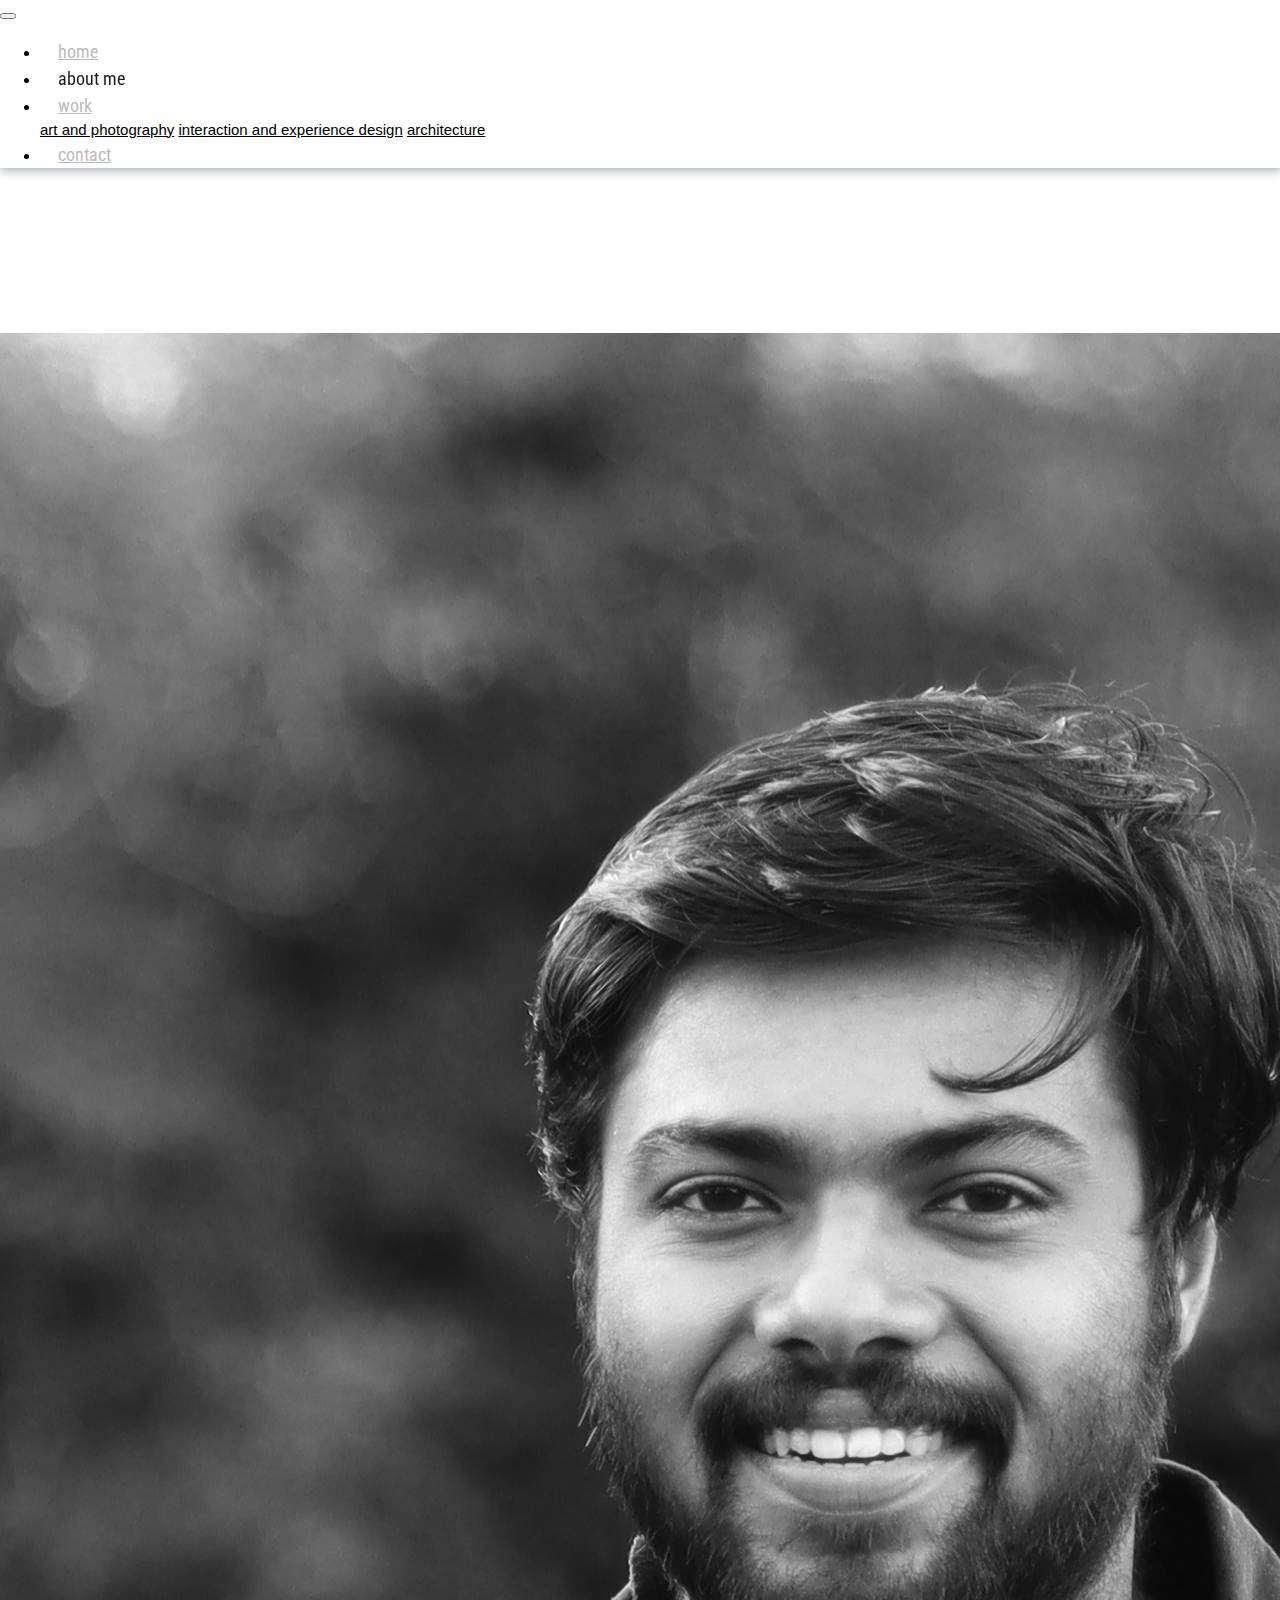
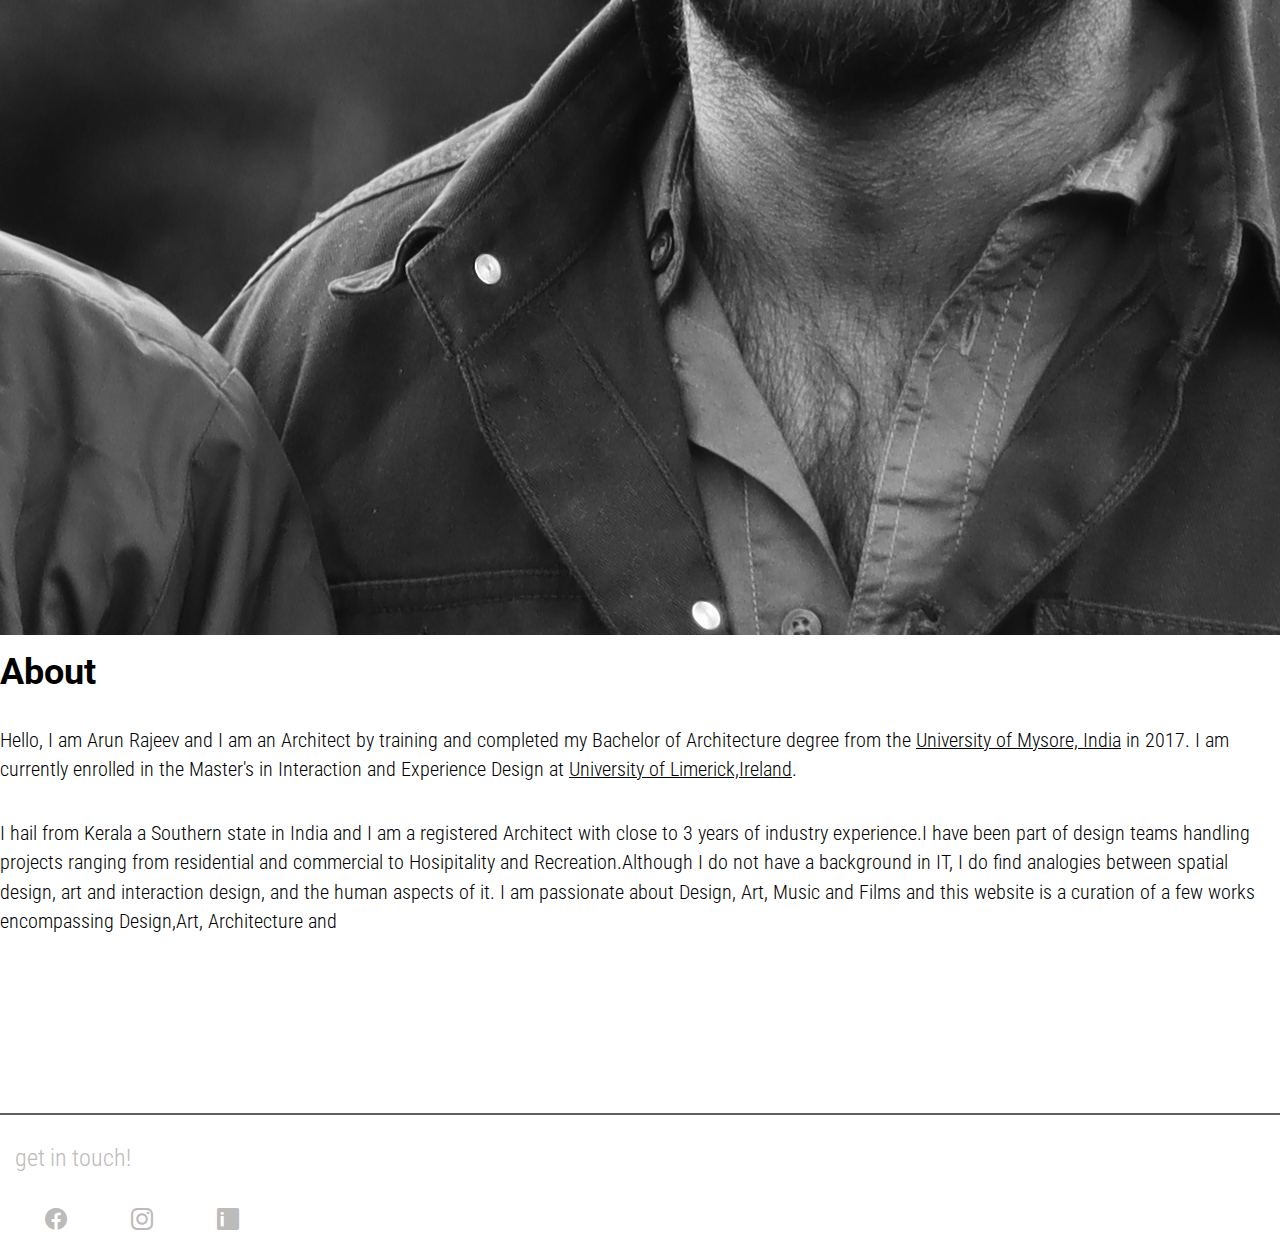
==== about.html @ 43d0c34e "Add files via upload" ====
<!DOCTYPE html>
<html lang="en" >
<head>
    <meta charset="UTF-8">
    <meta name="viewport" content="width=device-width, initial-scale=1.0">
    <title>portfolio</title>
    <!--google fonts-->
    <link rel="preconnect" href="https://fonts.gstatic.com">
    <link href="https://fonts.googleapis.com/css2?family=Roboto+Condensed:wght@300;400;700&family=Roboto:wght@100;300;400;500;700;900&display=swap" rel="stylesheet">
    <link rel="stylesheet" href="bootstrap-icons-1.2.0/font/bootstrap-icons.css">
    <!-- Bootstrap CSS -->
    <link rel="stylesheet" href="https://cdn.jsdelivr.net/npm/bootstrap@4.5.3/dist/css/bootstrap.min.css" integrity="sha384-TX8t27EcRE3e/ihU7zmQxVncDAy5uIKz4rEkgIXeMed4M0jlfIDPvg6uqKI2xXr2" crossorigin="anonymous">
    <!-- css file -->
    <link rel="stylesheet" href="css/style.css">
    <link rel="stylesheet" href="https://www.w3schools.com/w3css/4/w3.css">
</head>
<body>
    <!--Header area-->
    <header class="header_area">
        <div class="main-menu">
            <nav class="navbar navbar-expand-xl navbar-light bg-white fixed-top ">
                <button class="navbar-toggler" type="button" data-toggle="collapse" data-target="#navbarNav" aria-controls="navbarNav" aria-expanded="false" aria-label="Toggle navigation">
                  <span class="navbar-toggler-icon"></span>
                </button>
                <div class="collapse navbar-collapse" id="navbarNav">
                    <div class="mr-auto"></div>
                  <ul class="navbar-nav">
                    <li class="nav-item ">
                      <a class="nav-link" href="index.html">home </a>
                    </li>
                    <li class="nav-item active">
                      <a class="nav-link " href="#">about me</a>
                    </li>
                    <li class="nav-item dropdown">
                        <a class="nav-link dropdown-toggle" href="#" id="navbarDropdown" role="button" data-toggle="dropdown" aria-haspopup="true" aria-expanded="false">
                          work
                        </a>
                        <div class="dropdown-menu" aria-labelledby="navbarDropdown">
                          <a class="dropdown-item" href="artwork.html">art and photography</a>
                          <a class="dropdown-item" href="interaction.html">interaction and experience design</a>
                          <a class="dropdown-item" href="architecture.html">architecture</a>
                        </div>
                      </li>
                    <li class="nav-item">
                      <a class="nav-link" href="#footer">contact</a>
                    </li>
                  </ul>
                </div>
              </nav>
        </div>
    </header>

    <!--   End Header Area  -->

    <!--   Start Main Area  -->
    <main class="site-main">

     
      <!--  Start About Area   -->
      <section class="bio-area">
          
        <div class="container align-content-center">
            <div class="row">
                <div class="col-lg-6 col-md-8 col-sm-12">
                        <div class="bio-image">
                            <img src="./images/DP.png" alt="Arun_display picture" class="img-fluid">
                        </div>
                </div>
                
                <div class="col-lg-6 col-md-12 bio-title">
                    <h1 class="text-left ">
                        <span>About</span>
                        </h1>
                    <div class="paragraph py-4 w-100">
                        <p class="para pt-4">
                        Hello, I am Arun Rajeev and I am an Architect by training and completed my Bachelor of Architecture degree from the <a href="https://www.ul.ie/" target="_blank" alt="website of University of Mysore">University of Mysore, India</a> in 2017.  
                        I am currently enrolled in the Master's in Interaction and Experience Design at <a href="https://www.ul.ie/" target="_blank" alt="websitr of University of Limerick">University of Limerick,Ireland</a>.
                        
                        </p>
                        <p class="para pt-4">
                            I hail from Kerala a Southern state in India and I am a registered Architect with close to 3 years of industry experience.I
                            have been part of design teams handling projects ranging from residential and commercial to Hosipitality and Recreation.Although I do not have a background in IT, I do find analogies between spatial design, art and interaction design, and the human aspects of it. 
                            I am passionate about Design, Art, Music and Films and this website is a curation of a few works encompassing Design,Art, Architecture and 
                        </p>
                    </div>
            </div>
            </div>
        </div>
    </section>

    <!--  End About Area   -->

    <!--Footer Area-->
    <footer class="footer-area" >
        <div class="container">
                <div class="social text-center">
                 <h3 class="text-center" id="footer">get in touch!</h3>   
                    <a href="https://www.facebook.com/arun.rajeev.3"target="_blank"><i class="bi bi-facebook"></i></a>
                    <a href="https://www.instagram.com/arun.rajeev/?hl=en"target="_blank"><i class="bi bi-instagram"></i></a>
                    <a href="https://www.linkedin.com/in/arun-rajeev/"target="_blank"><i class="bi bi-linkedin"></i></a>
            </div>
        </div>
    </footer>

<!--End Footer Area-->






    
     <!--Jquery file-->
     <script src="./js/jquery.3.5.1.js"></script>
     <!--Bootstrap Bundle with Popper -->
     <script src="https://code.jquery.com/jquery-3.5.1.slim.min.js" integrity="sha384-DfXdz2htPH0lsSSs5nCTpuj/zy4C+OGpamoFVy38MVBnE+IbbVYUew+OrCXaRkfj" crossorigin="anonymous"></script>
     <script src="https://cdn.jsdelivr.net/npm/popper.js@1.16.1/dist/umd/popper.min.js" integrity="sha384-9/reFTGAW83EW2RDu2S0VKaIzap3H66lZH81PoYlFhbGU+6BZp6G7niu735Sk7lN" crossorigin="anonymous"></script>
     <script src="https://cdn.jsdelivr.net/npm/bootstrap@4.5.3/dist/js/bootstrap.min.js" integrity="sha384-w1Q4orYjBQndcko6MimVbzY0tgp4pWB4lZ7lr30WKz0vr/aWKhXdBNmNb5D92v7s" crossorigin="anonymous"></script>
 </body>
 </html>
---- css/style.css ----
/* css variables */
@import url(./partials/_variables.css);

/* import global styling */ 
@import url(./partials/_global.css);

html{
    scroll-behavior: smooth;
}
/* start of navigation */ 

.header_area .main-menu .navbar{
    box-shadow: 1px 1px 10px 1px  rgba(27, 42, 65, 0.425);  
    padding-right:10rem;   
}

.header_area .main-menu .navbar .nav-link{
    font-family: var(--roboto_condensed);
    font-weight: 400;
    font-size: 1.2rem;
    padding-left: 1.2rem;
    color: var(--title-color);
}

.header_area .main-menu .navbar-nav .active a{
    background: rgb(25, 25, 26);
    -webkit-background-clip: text;
    -webkit-text-fill-color: transparent;
    background-clip: text;
}
.header_area .main-menu .navbar-nav a:hover{
    background:  rgb(25, 25, 26);
    -webkit-background-clip: text;
    -webkit-text-fill-color: transparent;
    background-clip: text;    
}

/* end navigation */ 

/* Banner Area */ 

.site-main .site-banner {
    background-image: url(../images/banner_2.png);
    height: 400px;
    background-attachment: fixed;
    background-position: center;
    background-repeat: no-repeat;
    background-size: cover;
   }

.site-main .site-banner .site-title h4{
    font-family: var(--roboto_condensed);
    font-weight: 100;
    color: var(--primary-color2);
    font-size: 1.5rem;
    padding-bottom: 2rem;
}

.site-main .site-banner .site-title h1{
    padding-top: 35%;
    font-family: var(--roboto);
    font-weight: 700;
    color: var(--primary-color2);
    font-size: 4rem;
}

.site-main .site-banner .site-title :hover{
    transform: scale(1.1);
    transition: all 1s ease-in-out;
}



/* Start About Area */ 

.site-main .about-area {
    padding-top: 10rem;
    padding-bottom: 10rem;
    
}

.site-main .about-area .about-title h1 > span{
    display: block;
    font-family: var(--roboto);
    font-weight: 700; 
    color: var(--primary-color1);
}

.site-main .about-area .about-title h1 ::after{
    transform:translate(100%,-10%) ;
    transition: all 1s ease-in-out;
}

.site-main .about-area .about-title .paragraph > p{
    padding: .5rem 0;
    font-family: var(--roboto_condensed);
    font-weight: 300; 
    font-size: 1.5rem;
    color: var(--primary-color1);
}

/* End About Area */ 

/* Project Area */ 


.site-main .project-area{
    padding-top: 2rem;
    padding-bottom: 20rem;
}

.site-main .project-area .embeds{
    padding-top: 5rem;
}

.site-main .project-area .text-title-h1 {
    display: block;
    font-family: var(--roboto);
    font-weight: 700; 
    color: var(--primary-color1);
}

.site-main .project-area .text-secondary {
    display: block;
    font-family: var(--roboto_condensed);
    font-weight: 300; 
    font-size: 1.5rem;
    color: var(--primary-color1);

}

.site-main .project-area .grid .my-project .title h3{
    font-family: var(--roboto_condensed);
    font-weight: 700; 
    color: var(--primary-color1);
}

.site-main .project-area .grid .my-project .img a:hover img{
    filter: brightness(1.2) drop-shadow(2px 5px 10px#ccc9dcff) ;
    transform: scale(1.1);
}



/* End Project Area */ 



/* start architecture page  */
.architecture .text-title-h1{
    display: block;
    font-family: var(--roboto);
    font-weight: 700; 
    color: var(--primary-color1);
}

.architecture{
    padding-top:10rem;
    padding-bottom:10rem;
}

.architecture .carousal{
    padding-bottom: 2rem;
}
.carousal h2{
    display: block;
    font-family: var(--roboto);
    font-weight: 700; 
    color: var(--primary-color1);
}

.carousal .paragraph{
    display: block;
    font-family: var(--roboto_condensed);
    font-weight: 300; 
    font-size: 1.2rem;
    color: var(--primary-color1);
}

.carousal #myCarousel_1 :hover{
    transform: scale(1.01);
    filter: drop-shadow(2px 5px 10px#ccc9dcff) ;
    transition: 0.5s ease-in;
 }

 .carousal #myCarousel_2 :hover{
    transform: scale(1.01);
    filter: drop-shadow(2px 5px 10px#ccc9dcff) ;
    transition: 0.5s ease-in;
 }

 .carousal #myCarousel_3 :hover{
    transform: scale(1.01);
    filter: drop-shadow(2px 5px 10px#ccc9dcff) ;
    transition: 0.5s ease-in;
 }

 /*end architecture area */

/* start photography and art area */

.site-main .art-photography-area{
    padding-top: 10rem;
    padding-bottom: 10rem;
   
}

.site-main .art-photography-area .img :hover{
    transform: scale(1.01);
    filter: drop-shadow(2px 5px 10px#ccc9dcff) ;
    transition: 0.5s ease-in;
}

.site-main .art-photography-area .text-title-h1 {
    display: block;
    font-family: var(--roboto);
    font-weight: 700; 
    color: var(--primary-color1);
    padding-bottom: 1rem;
    border-bottom: 2px solid rgb(95, 95, 95);
}

.site-main .art-photography-area .text-title {
    display: block;
    font-family: var(--roboto);
    font-weight: 400; 
    font-size: 1.5rem;
    color: var(--primary-color1);
}

/* start IXUX page  */

.interaction-design  {
    padding-top:10rem;
    padding-bottom:10rem;
}

.interaction-design .text-title-h1{
    display: block;
    font-family: var(--roboto);
    font-weight: 700; 
    color: var(--primary-color1);
    padding-bottom: 1rem;
    border-bottom: 2px solid rgb(95, 95, 95);
}

.interaction-design .carousal{
    padding-bottom: 2rem;
}
.carousal h2{
    display: block;
    font-family: var(--roboto);
    font-weight: 700; 
    color: var(--primary-color1);
}

.carousal .paragraph{
    display: block;
    font-family: var(--roboto_condensed);
    font-weight: 300; 
    font-size: 1.2rem;
    color: var(--primary-color1);
}

.carousal #myCarousel_1 :hover{
    transform: scale(1.01);
    filter: drop-shadow(2px 5px 10px#ccc9dcff) ;
    transition: 0.5s ease-in;
 }

 .carousal #myCarousel_2 :hover{
    transform: scale(1.01);
    filter: drop-shadow(2px 5px 10px#ccc9dcff) ;
    transition: 0.5s ease-in;
 }

 .carousal #myCarousel_3 :hover{
    transform: scale(1.01);
    filter: drop-shadow(2px 5px 10px#ccc9dcff) ;
    transition: 0.5s ease-in;
 }

 /*end IXUX area */

 /* Start Bio Area */ 

.site-main .bio-area {
    padding-top: 10rem;
    padding-bottom: 10rem;
}

.site-main .bio-area .bio-title h1 > span{
    display: block;
    font-family: var(--roboto);
    font-weight: 700; 
    color: var(--primary-color1);
}

.site-main .bio-area .bio-image :hover{
    transform: scale(1.01);
    filter: drop-shadow(2px 5px 10px#ccc9dcff) ;
    transition: 0.5s ease-in;
}

.site-main .bio-area .bio-title .paragraph > p{
    padding: .5rem 0;
    font-family: var(--roboto_condensed);
    font-weight: 300; 
    font-size: 1.3rem;
    color: var(--primary-color1);
}

/* End Bio Area */
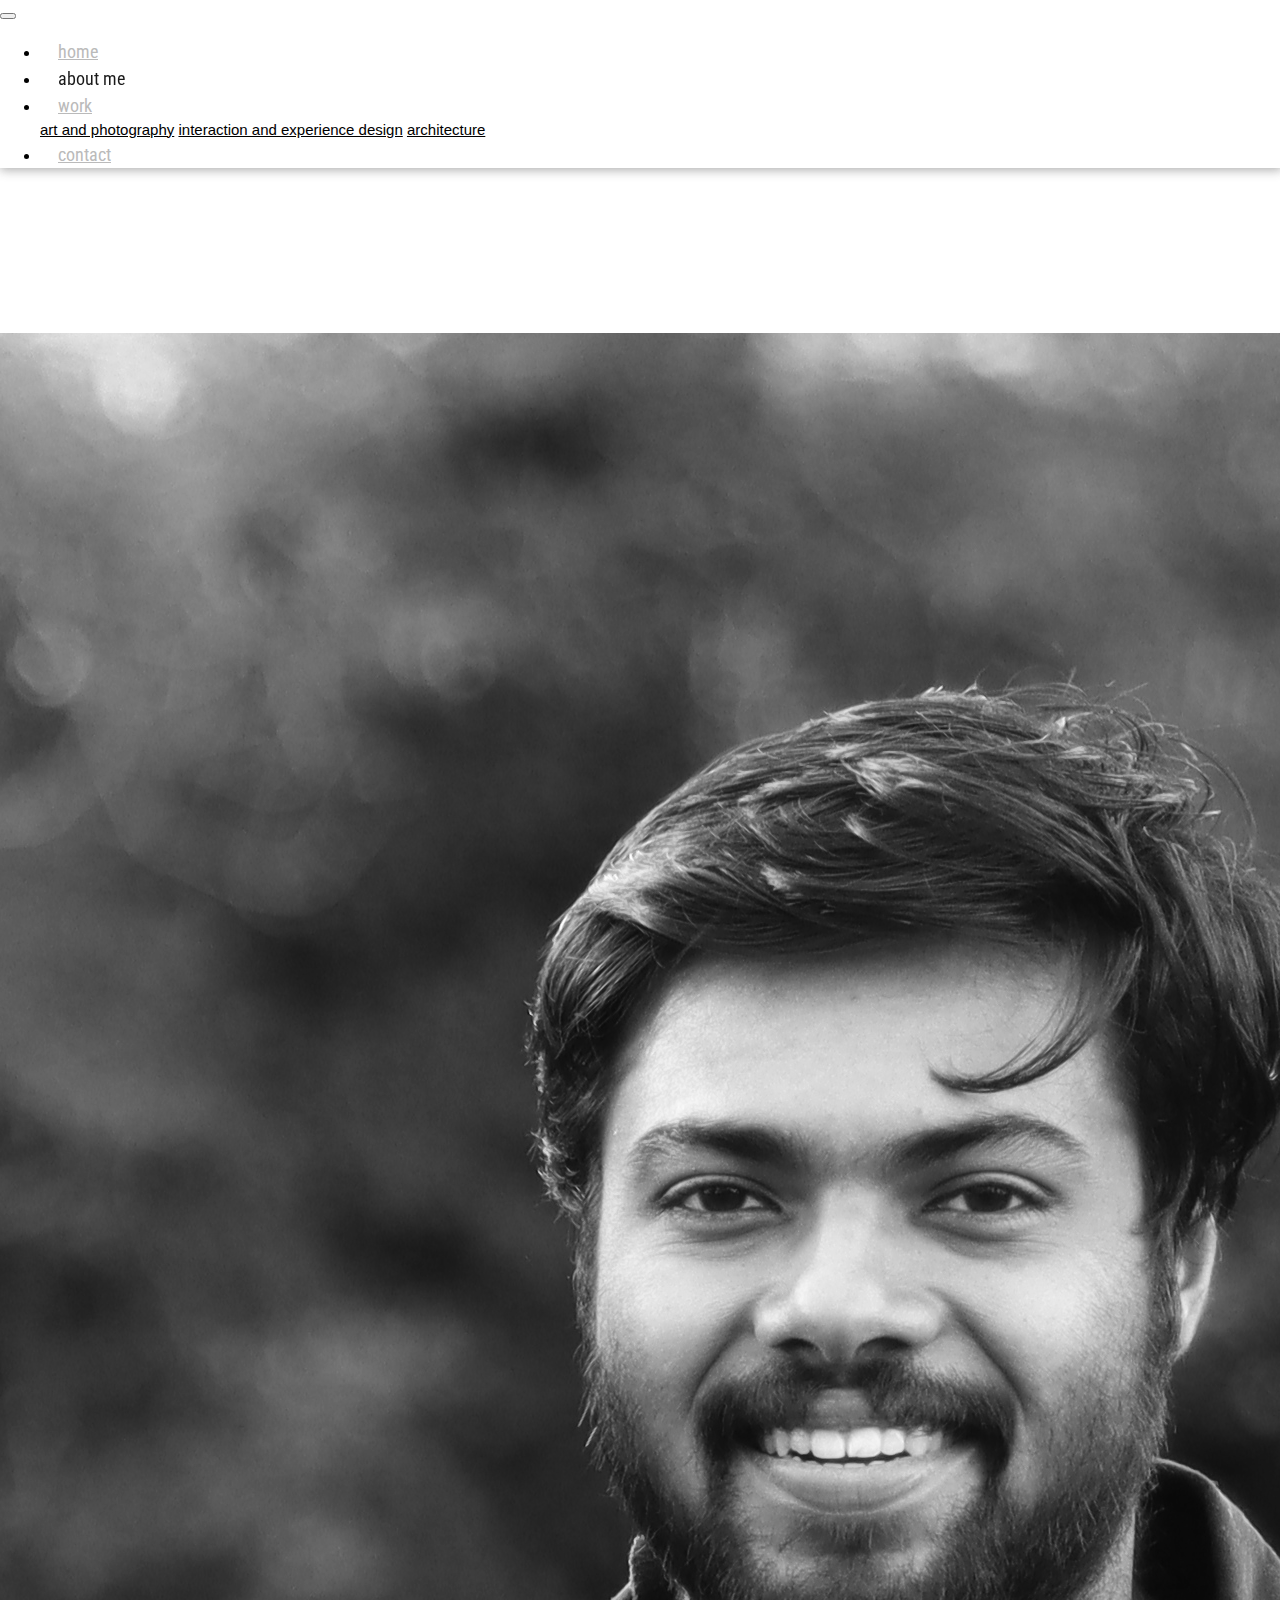
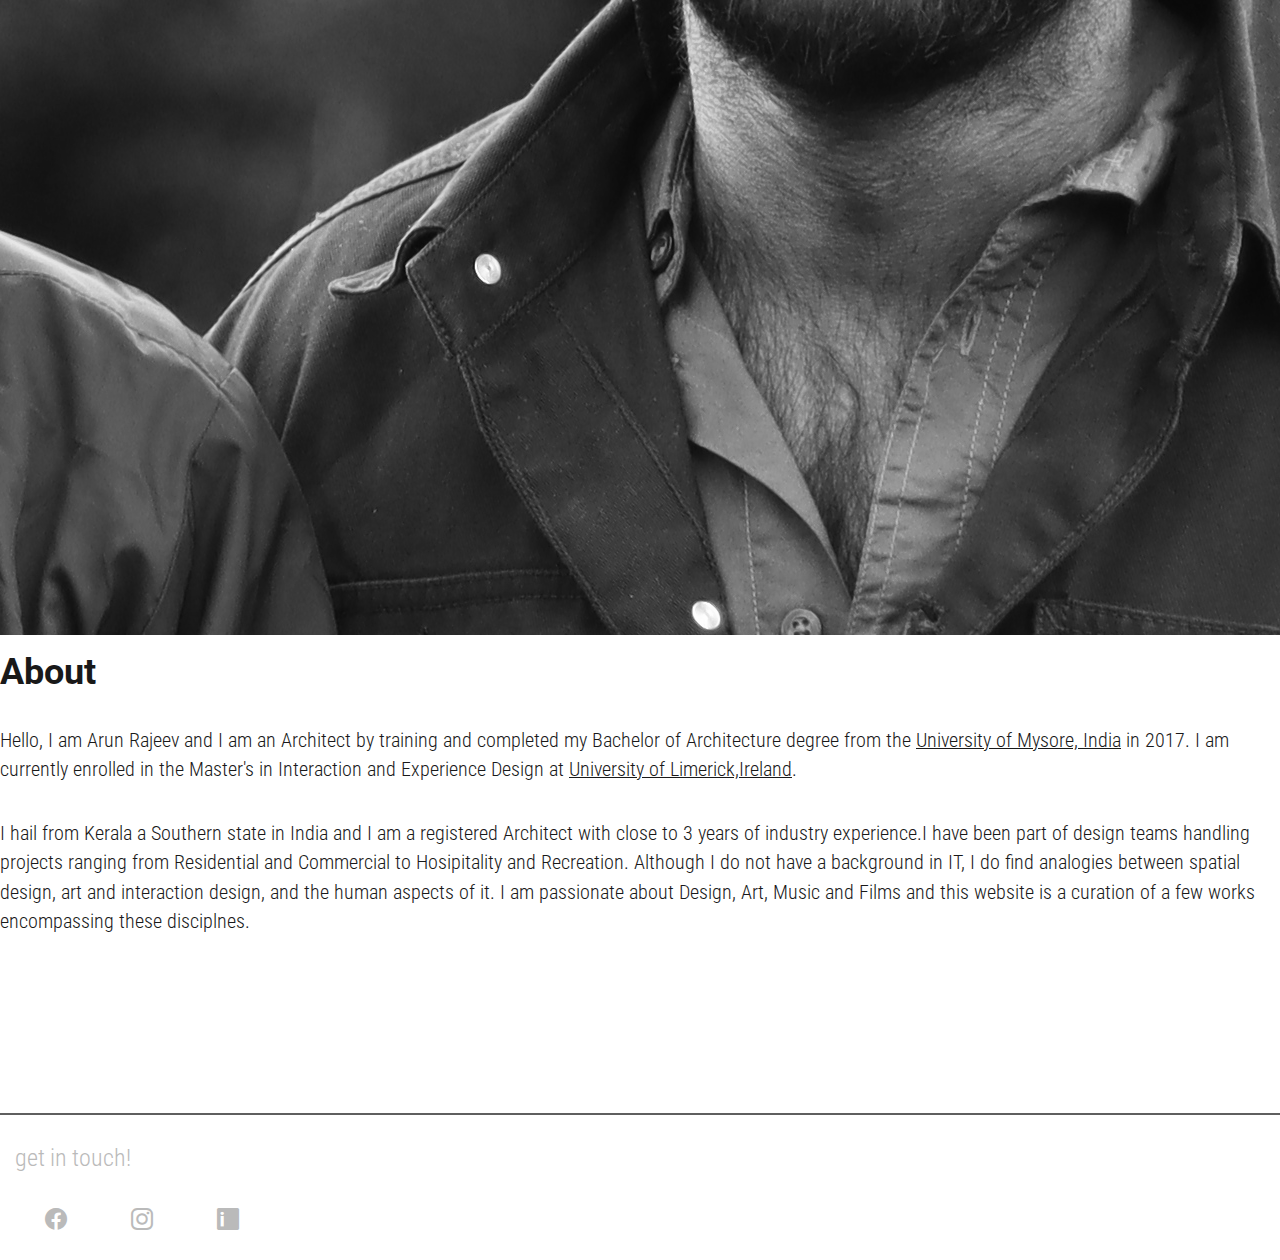
==== commit 38ce06be: "update" ====
--- a/about.html
+++ b/about.html
@@ -11,7 +11,7 @@
     <!-- Bootstrap CSS -->
     <link rel="stylesheet" href="https://cdn.jsdelivr.net/npm/bootstrap@4.5.3/dist/css/bootstrap.min.css" integrity="sha384-TX8t27EcRE3e/ihU7zmQxVncDAy5uIKz4rEkgIXeMed4M0jlfIDPvg6uqKI2xXr2" crossorigin="anonymous">
     <!-- css file -->
-    <link rel="stylesheet" href="css/style.css">
+    <link rel="stylesheet" href="./css/style.css">
     <link rel="stylesheet" href="https://www.w3schools.com/w3css/4/w3.css">
 </head>
 <body>
@@ -73,14 +73,15 @@
                         </h1>
                     <div class="paragraph py-4 w-100">
                         <p class="para pt-4">
-                        Hello, I am Arun Rajeev and I am an Architect by training and completed my Bachelor of Architecture degree from the <a href="https://www.ul.ie/" target="_blank" alt="website of University of Mysore">University of Mysore, India</a> in 2017.  
+                        Hello, I am Arun Rajeev and I am an Architect by training and completed my Bachelor of Architecture degree from the <a href="https://uni-mysore.ac.in/" target="_blank" alt="website of University of Mysore">University of Mysore, India</a> in 2017.  
                         I am currently enrolled in the Master's in Interaction and Experience Design at <a href="https://www.ul.ie/" target="_blank" alt="websitr of University of Limerick">University of Limerick,Ireland</a>.
                         
                         </p>
                         <p class="para pt-4">
                             I hail from Kerala a Southern state in India and I am a registered Architect with close to 3 years of industry experience.I
-                            have been part of design teams handling projects ranging from residential and commercial to Hosipitality and Recreation.Although I do not have a background in IT, I do find analogies between spatial design, art and interaction design, and the human aspects of it. 
-                            I am passionate about Design, Art, Music and Films and this website is a curation of a few works encompassing Design,Art, Architecture and 
+                            have been part of design teams handling projects ranging from Residential and Commercial to Hosipitality and Recreation.
+                            Although I do not have a background in IT, I do find analogies between spatial design, art and interaction design, and the human aspects of it. 
+                            I am passionate about Design, Art, Music and Films and this website is a curation of a few works encompassing these disciplnes.
                         </p>
                     </div>
             </div>
--- a/css/style.css
+++ b/css/style.css
@@ -1,35 +1,38 @@
-/* css variables */
-@import url(./partials/_variables.css);
-
-/* import global styling */ 
-@import url(./partials/_global.css);
-
 html{
     scroll-behavior: smooth;
 }
+
+@keyframes slideInFromLeft {
+    0% {
+      transform: translateX(-100%);
+    }
+    100% {
+      transform: translateX(0);
+    }
+  }
 /* start of navigation */ 
 
 .header_area .main-menu .navbar{
-    box-shadow: 1px 1px 10px 1px  rgba(27, 42, 65, 0.425);  
+    box-shadow: 1px 1px 10px 1px  rgba(58, 58, 58, 0.425);  
     padding-right:10rem;   
 }
 
 .header_area .main-menu .navbar .nav-link{
-    font-family: var(--roboto_condensed);
+    font-family: 'Roboto Condensed', sans-serif;
     font-weight: 400;
     font-size: 1.2rem;
     padding-left: 1.2rem;
-    color: var(--title-color);
+    color:  rgb(186, 186, 186);
 }
 
 .header_area .main-menu .navbar-nav .active a{
-    background: rgb(25, 25, 26);
+    background: rgb(25, 25, 25);
     -webkit-background-clip: text;
     -webkit-text-fill-color: transparent;
     background-clip: text;
 }
 .header_area .main-menu .navbar-nav a:hover{
-    background:  rgb(25, 25, 26);
+    background:  rgb(25, 25, 25);
     -webkit-background-clip: text;
     -webkit-text-fill-color: transparent;
     background-clip: text;    
@@ -49,23 +52,25 @@
    }
 
 .site-main .site-banner .site-title h4{
-    font-family: var(--roboto_condensed);
+    font-family: 'Roboto Condensed', sans-serif;
     font-weight: 100;
-    color: var(--primary-color2);
+    color:  rgb(228, 228, 228);
     font-size: 1.5rem;
     padding-bottom: 2rem;
+    animation: 1s ease-out 0s 1 slideInFromLeft;
 }
 
 .site-main .site-banner .site-title h1{
     padding-top: 35%;
-    font-family: var(--roboto);
+    font-family: 'Roboto', sans-serif;
     font-weight: 700;
-    color: var(--primary-color2);
+    color: rgb(228, 228, 228);
     font-size: 4rem;
+    animation: 1s ease-out 0s 1 slideInFromLeft;
 }
 
 .site-main .site-banner .site-title :hover{
-    transform: scale(1.1);
+    transform: scale(1.05);
     transition: all 1s ease-in-out;
 }
 
@@ -81,22 +86,23 @@
 
 .site-main .about-area .about-title h1 > span{
     display: block;
-    font-family: var(--roboto);
-    font-weight: 700; 
-    color: var(--primary-color1);
-}
-
-.site-main .about-area .about-title h1 ::after{
-    transform:translate(100%,-10%) ;
+    font-family: 'Roboto', sans-serif;
+    font-weight: 700; 
+    color:  rgb(25, 25, 25);
+}
+
+.site-main .about-area .about-title h1 :hover{
+    transform:translate(0,-10%) ;
+    color:rgb(128, 128, 128);
     transition: all 1s ease-in-out;
 }
 
 .site-main .about-area .about-title .paragraph > p{
     padding: .5rem 0;
-    font-family: var(--roboto_condensed);
+    font-family: 'Roboto Condensed', sans-serif;
     font-weight: 300; 
     font-size: 1.5rem;
-    color: var(--primary-color1);
+    color:  rgb(25, 25, 25);
 }
 
 /* End About Area */ 
@@ -115,24 +121,24 @@
 
 .site-main .project-area .text-title-h1 {
     display: block;
-    font-family: var(--roboto);
-    font-weight: 700; 
-    color: var(--primary-color1);
+    font-family: 'Roboto', sans-serif;
+    font-weight: 700; 
+    color:  rgb(25, 25, 25);
 }
 
 .site-main .project-area .text-secondary {
     display: block;
-    font-family: var(--roboto_condensed);
+    font-family:'Roboto Condensed', sans-serif;
     font-weight: 300; 
     font-size: 1.5rem;
-    color: var(--primary-color1);
+    color:  rgb(25, 25, 25);
 
 }
 
 .site-main .project-area .grid .my-project .title h3{
-    font-family: var(--roboto_condensed);
-    font-weight: 700; 
-    color: var(--primary-color1);
+    font-family: 'Roboto Condensed', sans-serif;
+    font-weight: 700; 
+    color:  rgb(25, 25, 25);
 }
 
 .site-main .project-area .grid .my-project .img a:hover img{
@@ -147,11 +153,13 @@
 
 
 /* start architecture page  */
-.architecture .text-title-h1{
-    display: block;
-    font-family: var(--roboto);
-    font-weight: 700; 
-    color: var(--primary-color1);
+.architecture .project-title .text-title-h1{
+    display: block;
+    font-family: 'Roboto', sans-serif;
+    font-weight: 700; 
+    color:  rgb(25, 25, 25);
+    padding-bottom: 1rem;
+    border-bottom: 2px solid rgb(95, 95, 95);
 }
 
 .architecture{
@@ -164,17 +172,17 @@
 }
 .carousal h2{
     display: block;
-    font-family: var(--roboto);
-    font-weight: 700; 
-    color: var(--primary-color1);
+    font-family: 'Roboto', sans-serif;
+    font-weight: 700; 
+    color:  rgb(25, 25, 25);
 }
 
 .carousal .paragraph{
     display: block;
-    font-family: var(--roboto_condensed);
-    font-weight: 300; 
-    font-size: 1.2rem;
-    color: var(--primary-color1);
+    font-family: 'Roboto Condensed', sans-serif;
+    font-weight: 300; 
+    font-size: 1.1rem;
+    color:  rgb(25, 25, 25);
 }
 
 .carousal #myCarousel_1 :hover{
@@ -213,19 +221,19 @@
 
 .site-main .art-photography-area .text-title-h1 {
     display: block;
-    font-family: var(--roboto);
-    font-weight: 700; 
-    color: var(--primary-color1);
+    font-family: 'Roboto', sans-serif;
+    font-weight: 700; 
+    color: rgb(25, 25, 25);
     padding-bottom: 1rem;
     border-bottom: 2px solid rgb(95, 95, 95);
 }
 
 .site-main .art-photography-area .text-title {
     display: block;
-    font-family: var(--roboto);
+    font-family: 'Roboto', sans-serif;
     font-weight: 400; 
     font-size: 1.5rem;
-    color: var(--primary-color1);
+    color:  rgb(25, 25, 25);
 }
 
 /* start IXUX page  */
@@ -237,9 +245,9 @@
 
 .interaction-design .text-title-h1{
     display: block;
-    font-family: var(--roboto);
-    font-weight: 700; 
-    color: var(--primary-color1);
+    font-family: 'Roboto', sans-serif;
+    font-weight: 700; 
+    color: rgb(25, 25, 25);
     padding-bottom: 1rem;
     border-bottom: 2px solid rgb(95, 95, 95);
 }
@@ -247,19 +255,21 @@
 .interaction-design .carousal{
     padding-bottom: 2rem;
 }
+
 .carousal h2{
     display: block;
-    font-family: var(--roboto);
-    font-weight: 700; 
-    color: var(--primary-color1);
+    font-family: 'Roboto', sans-serif;
+    font-weight: 700; 
+    color:  rgb(25, 25, 25);
 }
 
 .carousal .paragraph{
     display: block;
-    font-family: var(--roboto_condensed);
-    font-weight: 300; 
-    font-size: 1.2rem;
-    color: var(--primary-color1);
+    font-family: 'Roboto Condensed', sans-serif;
+    font-weight: 400; 
+    font-size: 1.15rem;
+    color: rgb(25, 25, 25);
+    
 }
 
 .carousal #myCarousel_1 :hover{
@@ -291,9 +301,9 @@
 
 .site-main .bio-area .bio-title h1 > span{
     display: block;
-    font-family: var(--roboto);
-    font-weight: 700; 
-    color: var(--primary-color1);
+    font-family: 'Roboto', sans-serif;
+    font-weight: 700; 
+    color: rgb(25, 25, 25);
 }
 
 .site-main .bio-area .bio-image :hover{
@@ -301,13 +311,40 @@
     filter: drop-shadow(2px 5px 10px#ccc9dcff) ;
     transition: 0.5s ease-in;
 }
+
 
 .site-main .bio-area .bio-title .paragraph > p{
     padding: .5rem 0;
-    font-family: var(--roboto_condensed);
+    font-family: 'Roboto Condensed', sans-serif;
     font-weight: 300; 
     font-size: 1.3rem;
-    color: var(--primary-color1);
-}
-
-/* End Bio Area */ +    color: rgb(25, 25, 25);
+}
+
+/* End Bio Area */ 
+
+/* Footer Area */ 
+
+footer.footer-area{
+    border-top: 2px solid rgb(95, 95, 95);
+    padding: 1rem;
+    
+}
+
+footer.footer-area .social h3{
+    font-family: 'Roboto Condensed', sans-serif;
+    font-weight: 300; 
+    color:  rgb(186, 186, 186);
+    padding-bottom: 1rem;
+}
+
+footer.footer-area .social a > i{
+    font-size:22px;
+    padding: 2rem;
+    color:  rgb(186, 186, 186);
+}
+
+footer.footer-area .social a:hover > i{
+    color:  rgb(25, 25, 25);;
+    transition: all 1s ease-in;
+}
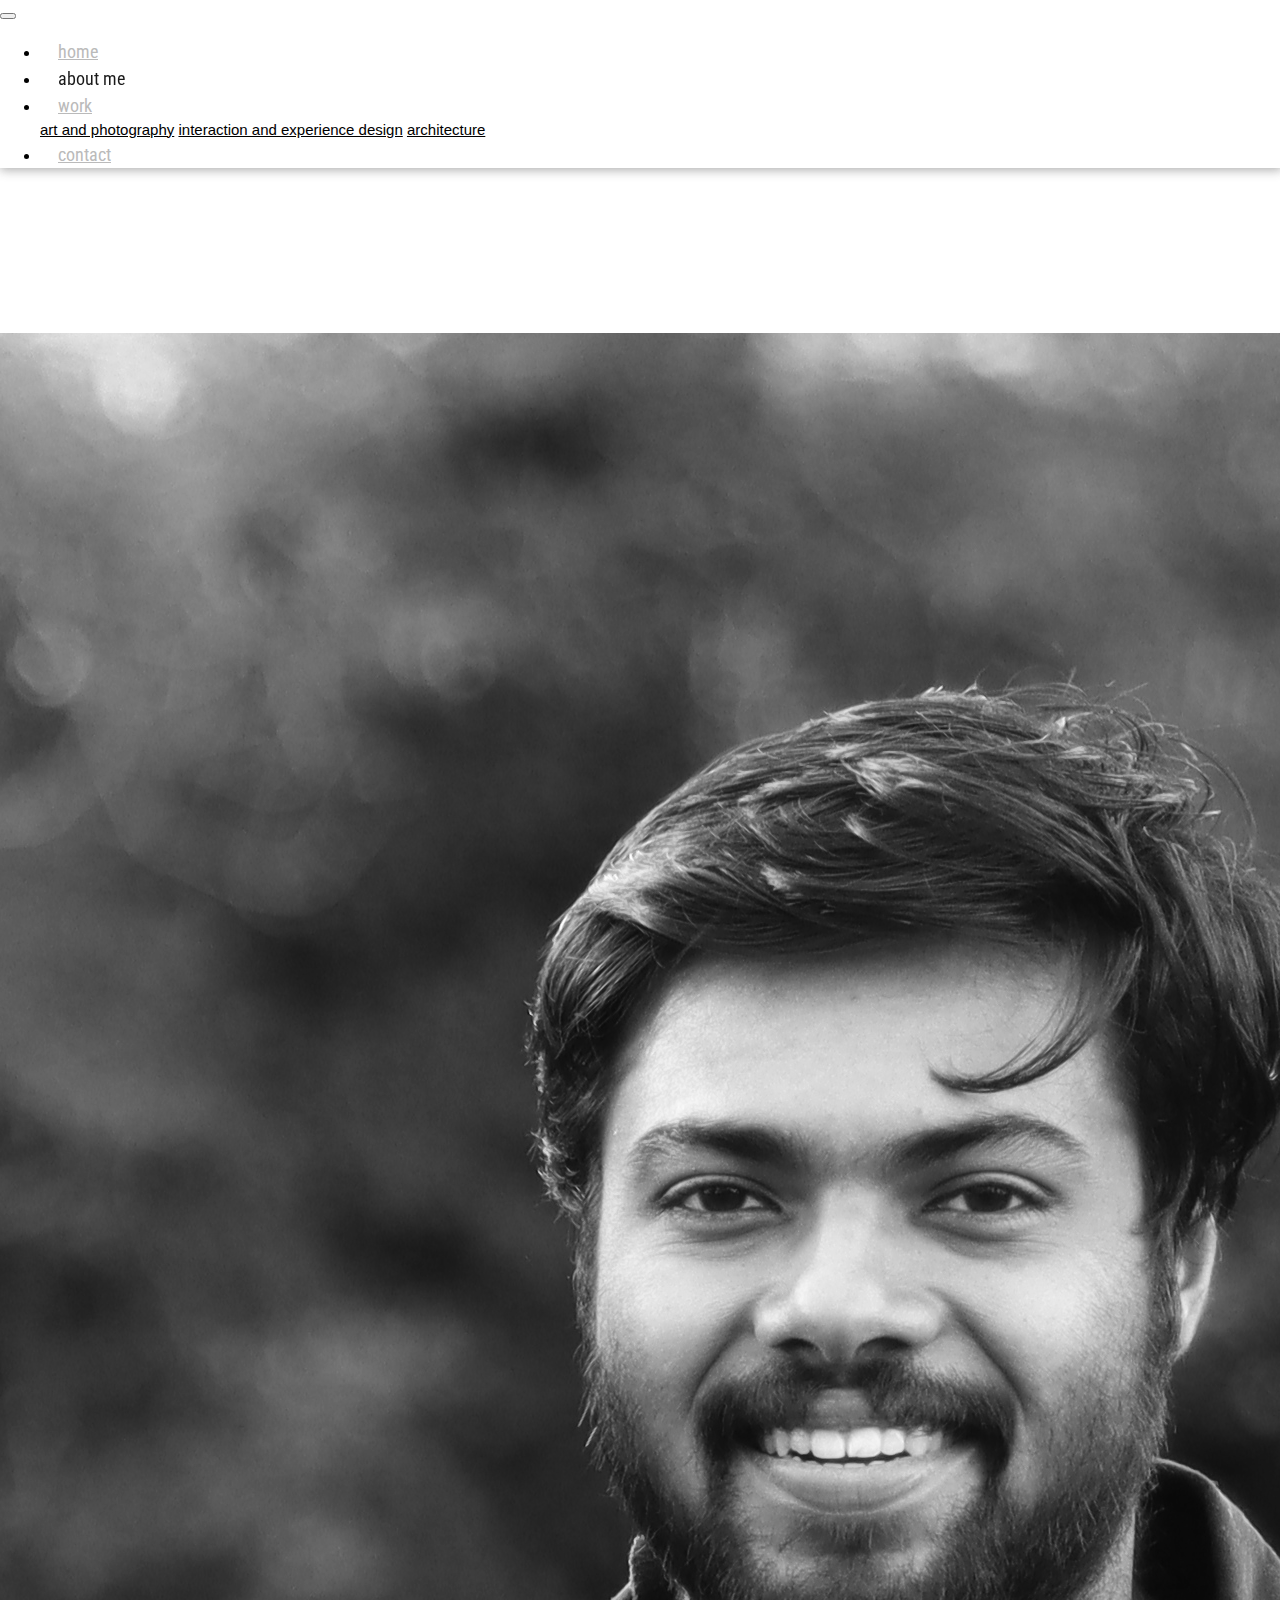
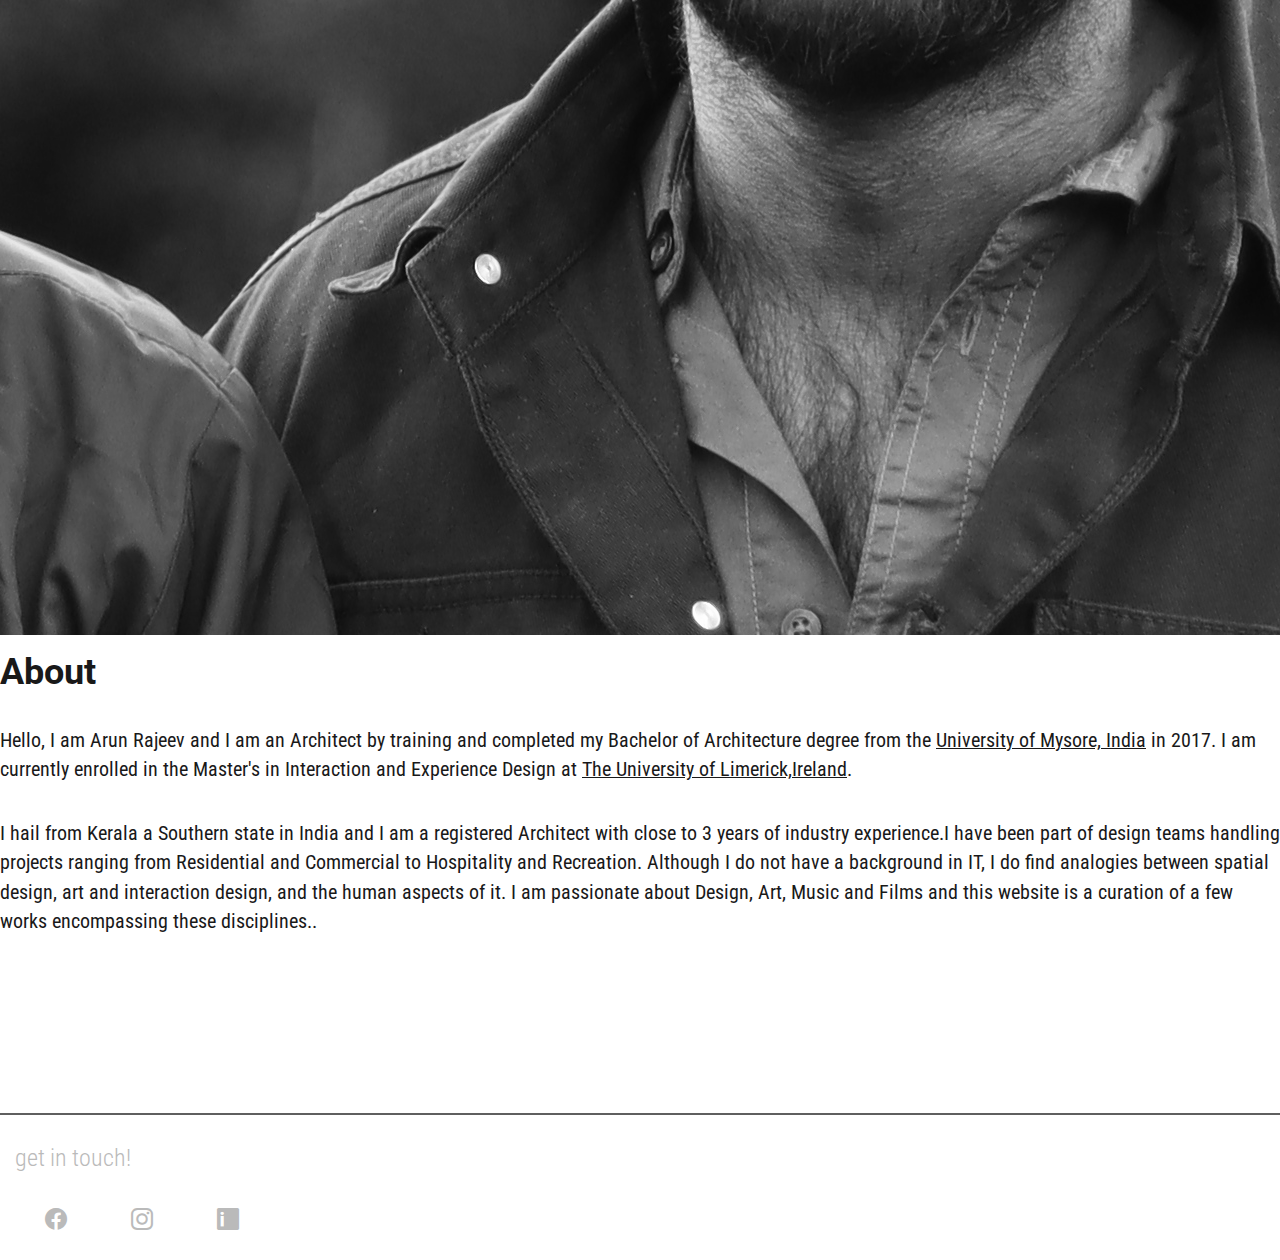
==== commit 09f76a22: "final commit" ====
--- a/about.html
+++ b/about.html
@@ -49,16 +49,13 @@
               </nav>
         </div>
     </header>
-
     <!--   End Header Area  -->
 
     <!--   Start Main Area  -->
     <main class="site-main">
 
-     
       <!--  Start About Area   -->
       <section class="bio-area">
-          
         <div class="container align-content-center">
             <div class="row">
                 <div class="col-lg-6 col-md-8 col-sm-12">
@@ -74,21 +71,20 @@
                     <div class="paragraph py-4 w-100">
                         <p class="para pt-4">
                         Hello, I am Arun Rajeev and I am an Architect by training and completed my Bachelor of Architecture degree from the <a href="https://uni-mysore.ac.in/" target="_blank" alt="website of University of Mysore">University of Mysore, India</a> in 2017.  
-                        I am currently enrolled in the Master's in Interaction and Experience Design at <a href="https://www.ul.ie/" target="_blank" alt="websitr of University of Limerick">University of Limerick,Ireland</a>.
+                        I am currently enrolled in the Master's in Interaction and Experience Design at <a href="https://www.ul.ie/" target="_blank" alt="websitr of University of Limerick"> The University of Limerick,Ireland</a>.
                         
                         </p>
                         <p class="para pt-4">
                             I hail from Kerala a Southern state in India and I am a registered Architect with close to 3 years of industry experience.I
-                            have been part of design teams handling projects ranging from Residential and Commercial to Hosipitality and Recreation.
+                            have been part of design teams handling projects ranging from Residential and Commercial to Hospitality and Recreation.
                             Although I do not have a background in IT, I do find analogies between spatial design, art and interaction design, and the human aspects of it. 
-                            I am passionate about Design, Art, Music and Films and this website is a curation of a few works encompassing these disciplnes.
+                            I am passionate about Design, Art, Music and Films and this website is a curation of a few works encompassing these disciplines..
                         </p>
                     </div>
             </div>
             </div>
         </div>
     </section>
-
     <!--  End About Area   -->
 
     <!--Footer Area-->
@@ -102,15 +98,8 @@
             </div>
         </div>
     </footer>
-
 <!--End Footer Area-->
 
-
-
-
-
-
-    
      <!--Jquery file-->
      <script src="./js/jquery.3.5.1.js"></script>
      <!--Bootstrap Bundle with Popper -->
--- a/css/style.css
+++ b/css/style.css
@@ -10,6 +10,16 @@
       transform: translateX(0);
     }
   }
+
+  @keyframes slideInFromRight {
+    0% {
+      transform: translateX(100%);
+    }
+    100% {
+      transform: translateX(0);
+    }
+  }
+
 /* start of navigation */ 
 
 .header_area .main-menu .navbar{
@@ -37,11 +47,9 @@
     -webkit-text-fill-color: transparent;
     background-clip: text;    
 }
-
 /* end navigation */ 
 
 /* Banner Area */ 
-
 .site-main .site-banner {
     background-image: url(../images/banner_2.png);
     height: 400px;
@@ -74,14 +82,10 @@
     transition: all 1s ease-in-out;
 }
 
-
-
 /* Start About Area */ 
-
 .site-main .about-area {
     padding-top: 10rem;
     padding-bottom: 10rem;
-    
 }
 
 .site-main .about-area .about-title h1 > span{
@@ -104,12 +108,9 @@
     font-size: 1.5rem;
     color:  rgb(25, 25, 25);
 }
-
 /* End About Area */ 
 
 /* Project Area */ 
-
-
 .site-main .project-area{
     padding-top: 2rem;
     padding-bottom: 20rem;
@@ -132,7 +133,6 @@
     font-weight: 300; 
     font-size: 1.5rem;
     color:  rgb(25, 25, 25);
-
 }
 
 .site-main .project-area .grid .my-project .title h3{
@@ -145,12 +145,7 @@
     filter: brightness(1.2) drop-shadow(2px 5px 10px#ccc9dcff) ;
     transform: scale(1.1);
 }
-
-
-
 /* End Project Area */ 
-
-
 
 /* start architecture page  */
 .architecture .project-title .text-title-h1{
@@ -160,6 +155,7 @@
     color:  rgb(25, 25, 25);
     padding-bottom: 1rem;
     border-bottom: 2px solid rgb(95, 95, 95);
+    animation: 1s ease-out 0s 1 slideInFromLeft;
 }
 
 .architecture{
@@ -210,7 +206,6 @@
 .site-main .art-photography-area{
     padding-top: 10rem;
     padding-bottom: 10rem;
-   
 }
 
 .site-main .art-photography-area .img :hover{
@@ -226,6 +221,7 @@
     color: rgb(25, 25, 25);
     padding-bottom: 1rem;
     border-bottom: 2px solid rgb(95, 95, 95);
+    animation: 1s ease-out 0s 1 slideInFromLeft;
 }
 
 .site-main .art-photography-area .text-title {
@@ -250,6 +246,7 @@
     color: rgb(25, 25, 25);
     padding-bottom: 1rem;
     border-bottom: 2px solid rgb(95, 95, 95);
+    animation: 1s ease-out 0s 1 slideInFromLeft;
 }
 
 .interaction-design .carousal{
@@ -269,7 +266,6 @@
     font-weight: 400; 
     font-size: 1.15rem;
     color: rgb(25, 25, 25);
-    
 }
 
 .carousal #myCarousel_1 :hover{
@@ -289,7 +285,6 @@
     filter: drop-shadow(2px 5px 10px#ccc9dcff) ;
     transition: 0.5s ease-in;
  }
-
  /*end IXUX area */
 
  /* Start Bio Area */ 
@@ -304,19 +299,24 @@
     font-family: 'Roboto', sans-serif;
     font-weight: 700; 
     color: rgb(25, 25, 25);
-}
+    animation: 1s ease-out 0s 1 slideInFromRight;
+}
+
+.site-main .bio-area .bio-image {
+    animation: 1s ease-out 0s 1 slideInFromLeft;
+    }
+
 
 .site-main .bio-area .bio-image :hover{
     transform: scale(1.01);
     filter: drop-shadow(2px 5px 10px#ccc9dcff) ;
     transition: 0.5s ease-in;
 }
-
 
 .site-main .bio-area .bio-title .paragraph > p{
     padding: .5rem 0;
     font-family: 'Roboto Condensed', sans-serif;
-    font-weight: 300; 
+    font-weight: 400; 
     font-size: 1.3rem;
     color: rgb(25, 25, 25);
 }
@@ -328,7 +328,6 @@
 footer.footer-area{
     border-top: 2px solid rgb(95, 95, 95);
     padding: 1rem;
-    
 }
 
 footer.footer-area .social h3{
